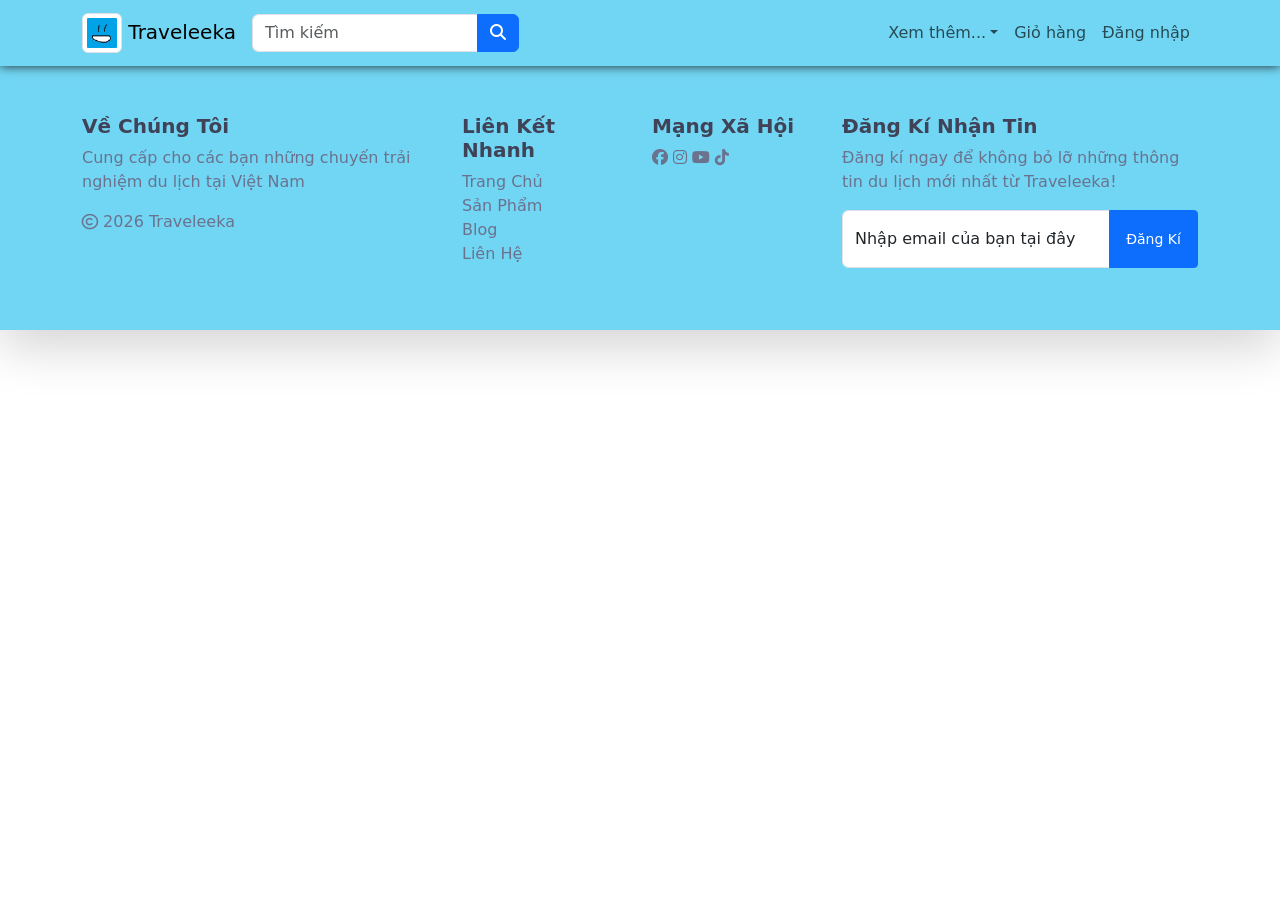
==== blog.html @ 68fb6dc2 "upload to git" ====
<!DOCTYPE html>
<html lang="vi">
<head>
    <meta charset="UTF-8">
    <meta name="viewport" content="width=device-width, initial-scale=1.0">
    <title>Traveleeka</title>
    <link href="https://cdn.jsdelivr.net/npm/bootstrap@5.3.8/dist/css/bootstrap.min.css" rel="stylesheet" integrity="sha384-sRIl4kxILFvY47J16cr9ZwB07vP4J8+LH7qKQnuqkuIAvNWLzeN8tE5YBujZqJLB" crossorigin="anonymous">
    <link href="https://cdnjs.cloudflare.com/ajax/libs/font-awesome/6.5.1/css/all.min.css" rel="stylesheet">
    <link rel="stylesheet" href="./assets/css/style.css">
</head>
<body>
    
    <nav class="navbar navbar-expand-lg">
        <div class="container">

            <a href="./index.html" class="navbar-brand">
                <img src="./assets/images/logo.jpg" alt="mybrand" class="img-thumbnail img-fluid" width="40" height="40">
                Traveleeka
            </a>

            <form role="search">
                <div class="input-group">
                    <input type="search" class="form-control" placeholder="Tìm kiếm">
                    <button class="btn btn-primary" type="submit"><i class="fa-solid fa-magnifying-glass"></i></button>
                </div>
            </form>

            <button class="navbar-toggler" type="button" data-bs-toggle="collapse" data-bs-target="#navContents">
                <span class="navbar-toggler-icon"></span>
            </button>
            <div class="collapse navbar-collapse" id="navContents">
                <ul class="navbar-nav ms-auto">
                    <li class="nav-item dropdown">
                        <a href="#" class="nav-link dropdown-toggle" role="button" data-bs-toggle="dropdown" aria-expanded="false">Xem thêm...</a>
                        <ul class="dropdown-menu">
                            <li><a href="./products.html" class="dropdown-item">Danh mục sản phẩm</a></li>
                            <li><a href="./blog.html" class="dropdown-item">Blog</a></li>
                            <li><hr class="dropdown-divider"></li>
                            <li><a href="" class="dropdown-item">Liên hệ</a></li>
                        </ul>
                    </li>
                    <li class="nav-item"><a href="./cart.html" class="nav-link">Giỏ hàng</a></li>
                    <li class="nav-item"><a href="./login.html" class="nav-link">Đăng nhập</a></li>
                </ul>
            </div>
        </div>
    </nav>
    
    <footer class="shadow-lg mt-auto py-5">
        <div class="container">
            <div class="row">
                <div class="col-lg-4 col-md-6 col-sm-12">
                    <h3>Về Chúng Tôi</h3>
                    <p>Cung cấp cho các bạn những chuyến trải nghiệm du lịch tại Việt Nam</p>
                    <p><i class="fa-regular fa-copyright"></i> 2026 Traveleeka</p>
                </div>

                <div class="col-lg-2 col-md-6 col-sm-12">
                    <h3>Liên Kết Nhanh</h3>
                    <ul>
                        <li><a href="./index.html" class="transition">Trang Chủ</a></li>
                        <li><a href="./products.html">Sản Phẩm</a></li>
                        <li><a href="./blog.html">Blog</a></li>
                        <li><a href="#">Liên Hệ</a></li>
                    </ul>
                </div>

                <div class="col-lg-2 col-md-6 col-sm-12">
                    <h3>Mạng Xã Hội</h3>
                    <p><i class="fa-brands fa-facebook"></i> <i class="fa-brands fa-instagram"></i> <i class="fa-brands fa-youtube"></i> <i class="fa-brands fa-tiktok"></i></p>
                </div>

                <div class="col-lg-4 col-md-6 col-sm-12">
                    <h3>Đăng Kí Nhận Tin</h3>
                    <p>Đăng kí ngay để không bỏ lỡ những thông tin du lịch mới nhất từ Traveleeka!</p>
                    <div class="input-group input-group-sm">
                        <div class="form-floating col-9" id="enterEmail">
                            <input type="email" id="email" class="form-control" placeholder="username@example.com" required>
                            <label for="email">Nhập email của bạn tại đây</label>
                        </div>
                        <button class="btn btn-primary col-3" type="submit">Đăng Kí</button>
                    </div>
                </div>
            </div>
        </div>
    </footer>

    <script src="https://cdn.jsdelivr.net/npm/bootstrap@5.3.8/dist/js/bootstrap.bundle.min.js" integrity="sha384-FKyoEForCGlyvwx9Hj09JcYn3nv7wiPVlz7YYwJrWVcXK/BmnVDxM+D2scQbITxI" crossorigin="anonymous"></script>
</body>
</html>
---- assets/css/style.css ----
/* nhóm navbar */
.navbar {
    background-color: #71d6f4;
    box-shadow: 0 0 10px;
}

/* nhóm footer */
footer {
  background-color: #71d6f4;
}

footer h3 {
  font-size: 20px;
  font-weight: bold;
  color: #404257;
}

footer p, footer li a {
  font-size: 16px;
  color: #6b728e;
  text-decoration: none;
}

footer ul {
  list-style-type: none;
  padding: 0;
}

footer li a:hover {
  text-decoration: none;
  color: #404257
}

/* padding, margin */
section, footer {
  padding-top: 30px;
  padding-bottom: 30px;
}

/* nút bấm */
.btn-CTA {
  padding: 17px 40px;
  border-radius: 50px;
  cursor: pointer;
  border: 0;
  background-color: #ffffff;
  box-shadow: #6b728e 0 0 8px;
  letter-spacing: 1.5px;
  text-transform: uppercase;
  font-size: 15px;
  transition: all 0.5s ease;
}

.btn-CTA:hover {
  background-color: #71d6f4;
  color: #ffffff;
  box-shadow: #6b728e 0px 7px 29px 0px;
}

.btn-CTA:active {
  background-color: #474e68;
  color: #ffffff;
  box-shadow: #6b728e 0px 0px 0px 0px;
  transform: translateY(10px);
  transition: 100ms;
}

/* thẻ sản phẩm */
.card-product {
  margin-bottom: 25px;
}

.card-product:hover {
  background-color: #ffffff;
  transform: scale(1.05);
  box-shadow: #6b728e 0px 7px 29px 0px;
  transition: all 0.5s ease;
}

@media screen and (max-width: 768px) {

}
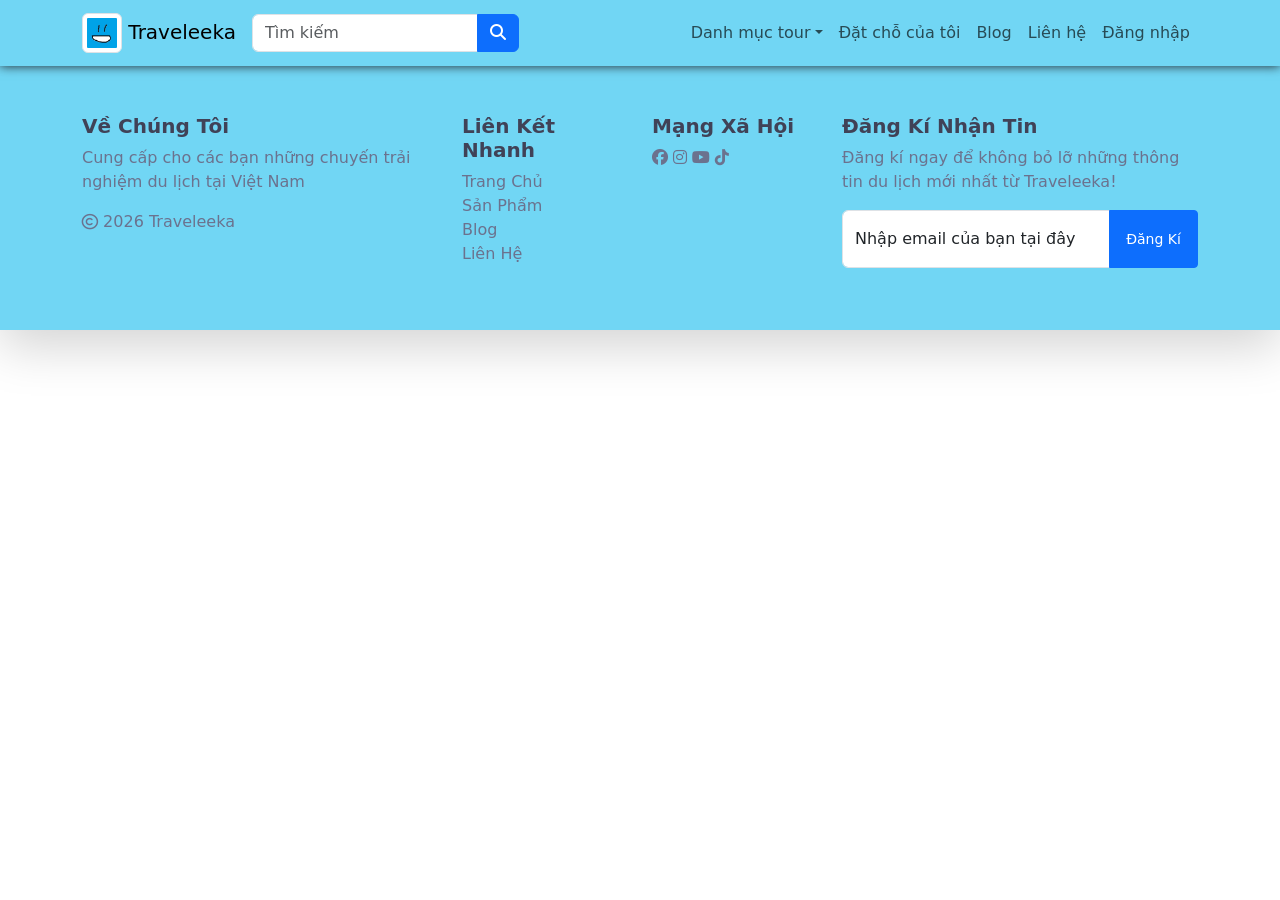
==== commit a0408637: "update components & styles modded the buttons on the navbar and added some label. also getting the t" ====
--- a/blog.html
+++ b/blog.html
@@ -10,36 +10,42 @@
 </head>
 <body>
     
+    <!--Thanh điều hướng-->
     <nav class="navbar navbar-expand-lg">
         <div class="container">
 
+            <!-- brand -->
             <a href="./index.html" class="navbar-brand">
                 <img src="./assets/images/logo.jpg" alt="mybrand" class="img-thumbnail img-fluid" width="40" height="40">
                 Traveleeka
             </a>
 
-            <form role="search">
-                <div class="input-group">
-                    <input type="search" class="form-control" placeholder="Tìm kiếm">
-                    <button class="btn btn-primary" type="submit"><i class="fa-solid fa-magnifying-glass"></i></button>
-                </div>
-            </form>
-
+            <!-- toggle ẩn các nút -->
             <button class="navbar-toggler" type="button" data-bs-toggle="collapse" data-bs-target="#navContents">
                 <span class="navbar-toggler-icon"></span>
             </button>
             <div class="collapse navbar-collapse" id="navContents">
+
+                <!-- thanh tìm kiếm -->
+                <form role="search">
+                    <div class="input-group">
+                        <input type="search" class="form-control" placeholder="Tìm kiếm">
+                        <button class="btn btn-primary" type="submit"><i class="fa-solid fa-magnifying-glass"></i></button>
+                    </div>
+                </form>
+
+                <!-- các nút điều hướng -->
                 <ul class="navbar-nav ms-auto">
                     <li class="nav-item dropdown">
-                        <a href="#" class="nav-link dropdown-toggle" role="button" data-bs-toggle="dropdown" aria-expanded="false">Xem thêm...</a>
+                        <a href="#" class="nav-link dropdown-toggle" role="button" data-bs-toggle="dropdown" aria-expanded="false">Danh mục tour</a>
                         <ul class="dropdown-menu">
-                            <li><a href="./products.html" class="dropdown-item">Danh mục sản phẩm</a></li>
-                            <li><a href="./blog.html" class="dropdown-item">Blog</a></li>
-                            <li><hr class="dropdown-divider"></li>
-                            <li><a href="" class="dropdown-item">Liên hệ</a></li>
+                            <li><a href="./products.html" class="dropdown-item">Tour dài ngày</a></li>
+                            <li><a href="./products.html" class="dropdown-item">Tour ngắn ngày</a></li>
                         </ul>
                     </li>
-                    <li class="nav-item"><a href="./cart.html" class="nav-link">Giỏ hàng</a></li>
+                    <li class="nav-item"><a href="./cart.html" class="nav-link">Đặt chỗ của tôi</a></li>
+                    <li class="nav-item"><a href="./blog.html" class="nav-link">Blog</a></li>
+                    <li class="nav-item"><a href="#" class="nav-link">Liên hệ</a></li>
                     <li class="nav-item"><a href="./login.html" class="nav-link">Đăng nhập</a></li>
                 </ul>
             </div>
--- a/assets/css/style.css
+++ b/assets/css/style.css
@@ -68,6 +68,7 @@
 /* thẻ sản phẩm */
 .card-product {
   margin-bottom: 25px;
+  border-radius: 40px;
 }
 
 .card-product:hover {
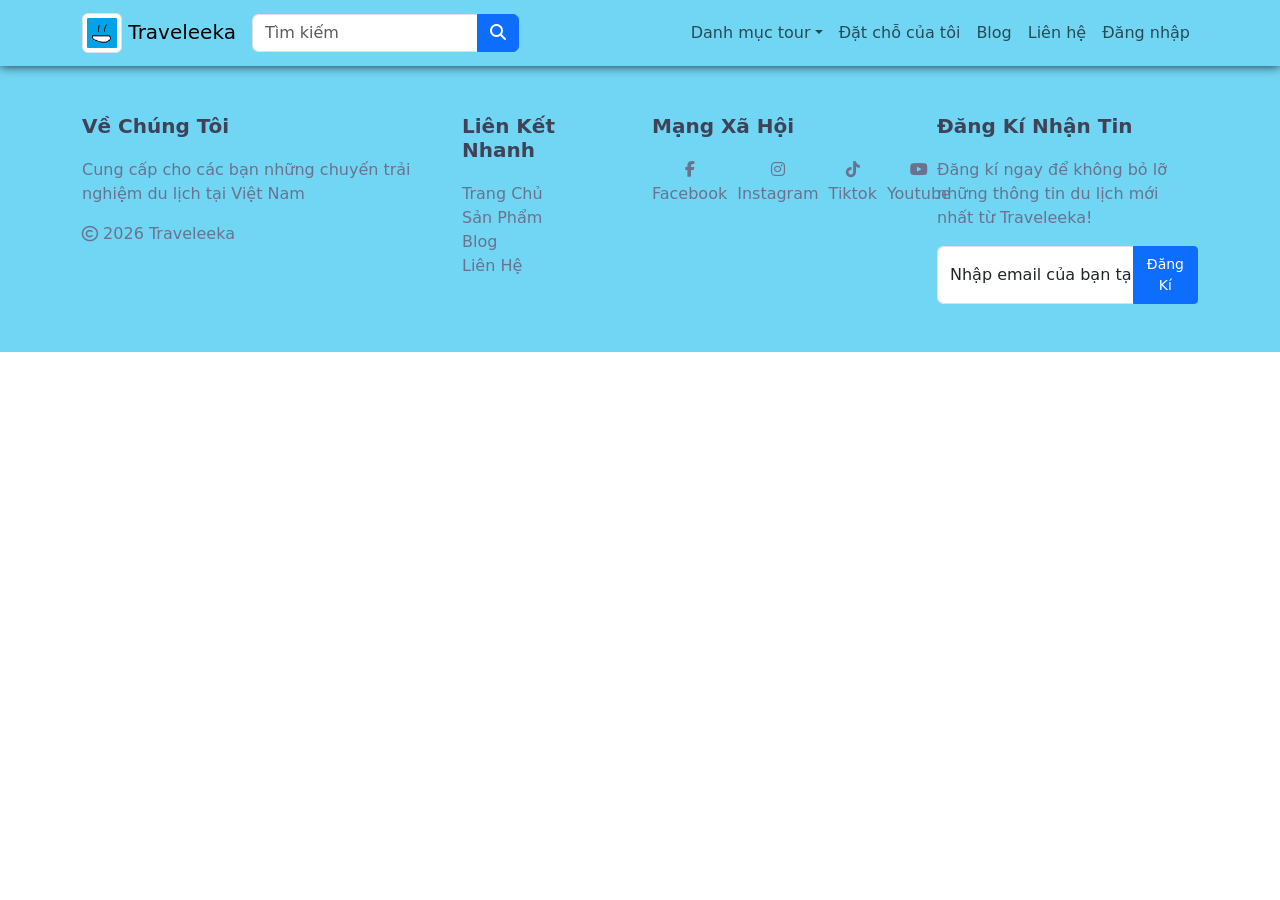
==== commit b6f7ac4a: "update components: footer redesign the "Social" tab so that the icons and text have some space in be" ====
--- a/blog.html
+++ b/blog.html
@@ -52,15 +52,19 @@
         </div>
     </nav>
     
-    <footer class="shadow-lg mt-auto py-5">
+    <!-- chân trang -->
+    <footer class="mt-auto py-5">
         <div class="container">
             <div class="row">
+
+                <!-- thông tin trang web -->
                 <div class="col-lg-4 col-md-6 col-sm-12">
                     <h3>Về Chúng Tôi</h3>
                     <p>Cung cấp cho các bạn những chuyến trải nghiệm du lịch tại Việt Nam</p>
                     <p><i class="fa-regular fa-copyright"></i> 2026 Traveleeka</p>
                 </div>
 
+                <!-- liên kết nhanh -->
                 <div class="col-lg-2 col-md-6 col-sm-12">
                     <h3>Liên Kết Nhanh</h3>
                     <ul>
@@ -71,12 +75,19 @@
                     </ul>
                 </div>
 
-                <div class="col-lg-2 col-md-6 col-sm-12">
+                <!-- Mạng xã hội -->
+                <div class="col-lg-3 col-md-6 col-sm-12">
                     <h3>Mạng Xã Hội</h3>
-                    <p><i class="fa-brands fa-facebook"></i> <i class="fa-brands fa-instagram"></i> <i class="fa-brands fa-youtube"></i> <i class="fa-brands fa-tiktok"></i></p>
+                    <div class="social-links">
+                        <a href="#"><i class="fa-brands fa-facebook-f"></i>Facebook</a>
+                        <a href="#"><i class="fa-brands fa-instagram"></i>Instagram</a>
+                        <a href="#"><i class="fa-brands fa-tiktok"></i>Tiktok</a>
+                        <a href="#"><i class="fa-brands fa-youtube"></i>Youtube</a>
+                    </div>
                 </div>
 
-                <div class="col-lg-4 col-md-6 col-sm-12">
+                <!-- đăng kí nhận tin -->
+                <div class="col-lg-3 col-md-6 col-sm-12">
                     <h3>Đăng Kí Nhận Tin</h3>
                     <p>Đăng kí ngay để không bỏ lỡ những thông tin du lịch mới nhất từ Traveleeka!</p>
                     <div class="input-group input-group-sm">
--- a/assets/css/style.css
+++ b/assets/css/style.css
@@ -7,28 +7,36 @@
 /* nhóm footer */
 footer {
   background-color: #71d6f4;
-}
 
-footer h3 {
-  font-size: 20px;
-  font-weight: bold;
-  color: #404257;
-}
+  h3 {
+    font-size: 20px;
+    font-weight: bold;
+    color: #404257;
+    margin-bottom: 20px
+  };
 
-footer p, footer li a {
-  font-size: 16px;
-  color: #6b728e;
-  text-decoration: none;
-}
+  p, a {
+    font-size: 16px;
+    color: #6b728e;
+    text-decoration: none;
+  };
 
-footer ul {
-  list-style-type: none;
-  padding: 0;
-}
+  ul {
+    list-style-type: none;
+    padding: 0;
+  };
 
-footer li a:hover {
-  text-decoration: none;
-  color: #404257
+  a:hover {
+    text-decoration: none;
+    color: #404257;
+  };
+
+  div.social-links {
+    display: flex;
+    gap: 10px;
+    font-size: 16px;
+    text-align: center;
+  }
 }
 
 /* padding, margin */
@@ -69,13 +77,14 @@
 .card-product {
   margin-bottom: 25px;
   border-radius: 40px;
+  transition: all 0.5s ease;
 }
 
 .card-product:hover {
   background-color: #ffffff;
   transform: scale(1.05);
   box-shadow: #6b728e 0px 7px 29px 0px;
-  transition: all 0.5s ease;
+  
 }
 
 @media screen and (max-width: 768px) {
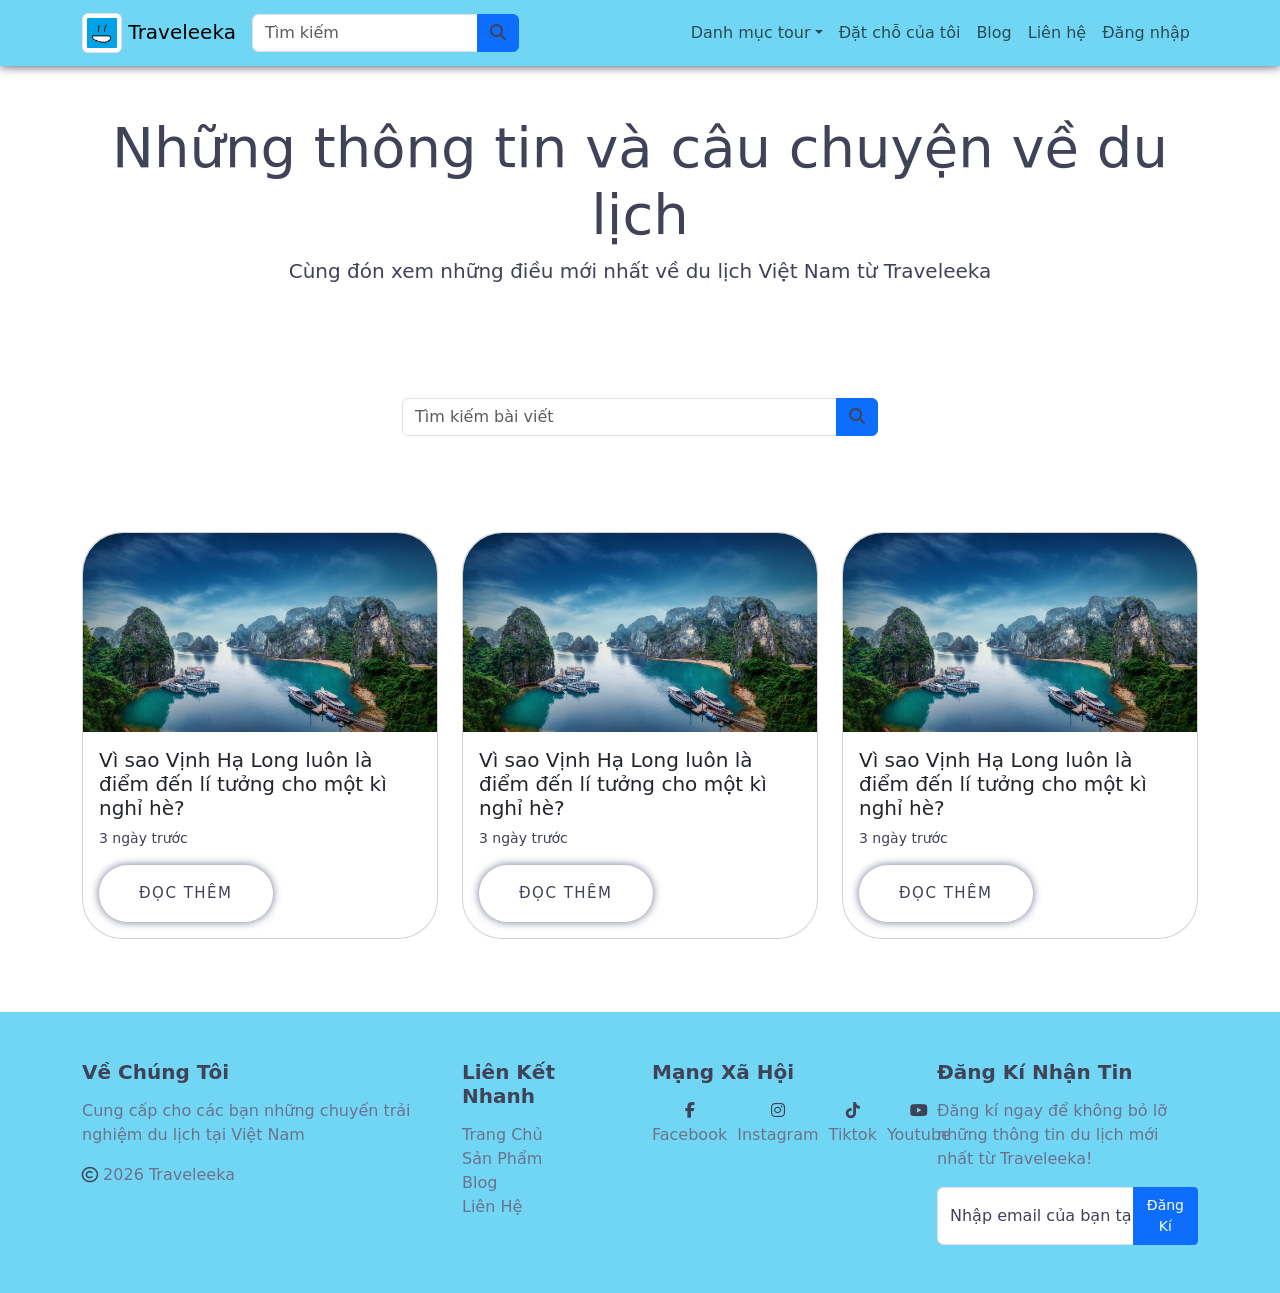
==== commit 361c8b44: "added blog page" ====
--- a/blog.html
+++ b/blog.html
@@ -7,6 +7,7 @@
     <link href="https://cdn.jsdelivr.net/npm/bootstrap@5.3.8/dist/css/bootstrap.min.css" rel="stylesheet" integrity="sha384-sRIl4kxILFvY47J16cr9ZwB07vP4J8+LH7qKQnuqkuIAvNWLzeN8tE5YBujZqJLB" crossorigin="anonymous">
     <link href="https://cdnjs.cloudflare.com/ajax/libs/font-awesome/6.5.1/css/all.min.css" rel="stylesheet">
     <link rel="stylesheet" href="./assets/css/style.css">
+    <link rel="stylesheet" href="./assets/css/blog.css">
 </head>
 <body>
     
@@ -51,6 +52,65 @@
             </div>
         </div>
     </nav>
+
+    <!-- nội dung trang -->
+    <main class="container">
+
+        <!-- tiêu đề trang -->
+        <section class="py-5 hero-title">
+            <h1 class="display-4"><strong>Những thông tin và câu chuyện về du lịch</strong></h1>
+            <p>Cùng đón xem những điều mới nhất về du lịch Việt Nam từ Traveleeka</p>
+        </section>
+
+        <!-- search box -->
+        <section class="py-5 ">
+            <div class="container search-box">
+                <form role="search" class="mx-auto">
+                    <div class="input-group">
+                        <input type="search" class="form-control" placeholder="Tìm kiếm bài viết">
+                        <button class="btn btn-primary" type="submit"><i class="fa-solid fa-magnifying-glass"></i></button>
+                    </div>
+                </form>
+            </div>
+        </section>
+
+        <!-- Các bài viết -->
+        <section class="py-5">
+            <div class="row">
+
+                <div class="col-lg-4 col-md-6">
+                    <div class="card card-blog h-60">
+                        <img src="./assets/images/blog1.jpg" alt="Vì sao Vịnh Hạ Long luôn là điểm đến lí tưởng cho một kì nghỉ hè?" class="card-img-top">
+                        <div class="card-body">
+                            <h5 class="header-5">Vì sao Vịnh Hạ Long luôn là điểm đến lí tưởng cho một kì nghỉ hè?</h5>
+                            <p class="post-date">3 ngày trước</p>
+                            <button class="btn-CTA" type="button" onclick="location.href='#'">Đọc thêm</button>
+                        </div>
+                    </div>
+                </div>
+                <div class="col-lg-4 col-md-6">
+                    <div class="card card-blog h-60">
+                        <img src="./assets/images/blog1.jpg" alt="Vì sao Vịnh Hạ Long luôn là điểm đến lí tưởng cho một kì nghỉ hè?" class="card-img-top">
+                        <div class="card-body">
+                            <h5 class="header-5">Vì sao Vịnh Hạ Long luôn là điểm đến lí tưởng cho một kì nghỉ hè?</h5>
+                            <p class="post-date">3 ngày trước</p>
+                            <button class="btn-CTA" type="button" onclick="location.href='#'">Đọc thêm</button>
+                        </div>
+                    </div>
+                </div>
+                <div class="col-lg-4 col-md-6">
+                    <div class="card card-blog h-60">
+                        <img src="./assets/images/blog1.jpg" alt="Vì sao Vịnh Hạ Long luôn là điểm đến lí tưởng cho một kì nghỉ hè?" class="card-img-top">
+                        <div class="card-body">
+                            <h5 class="header-5">Vì sao Vịnh Hạ Long luôn là điểm đến lí tưởng cho một kì nghỉ hè?</h5>
+                            <p class="post-date">3 ngày trước</p>
+                            <button class="btn-CTA" type="button" onclick="location.href='#'">Đọc thêm</button>
+                        </div>
+                    </div>
+                </div>
+            </div>
+        </section>
+    </main>
     
     <!-- chân trang -->
     <footer class="mt-auto py-5">
--- a/assets/css/style.css
+++ b/assets/css/style.css
@@ -1,3 +1,9 @@
+/* ---CÁC STYLE CHUNG TRÊN TOÀN BỘ TRANG WEB--- */
+
+* {
+  color: #404257
+}
+
 /* nhóm navbar */
 .navbar {
     background-color: #71d6f4;
@@ -11,8 +17,7 @@
   h3 {
     font-size: 20px;
     font-weight: bold;
-    color: #404257;
-    margin-bottom: 20px
+    margin-bottom: 15px
   };
 
   p, a {
@@ -66,7 +71,7 @@
 }
 
 .btn-CTA:active {
-  background-color: #474e68;
+  background-color: #404257;
   color: #ffffff;
   box-shadow: #6b728e 0px 0px 0px 0px;
   transform: translateY(10px);
@@ -78,13 +83,30 @@
   margin-bottom: 25px;
   border-radius: 40px;
   transition: all 0.5s ease;
+
+  img.card-img-top {
+    border-top-left-radius: 40px;
+    border-top-right-radius: 40px;
+  };
+
+  p.price {
+    color: #71d6f4;
+    font-size: 20px
+  };
+
+  p.truncate {
+    display: -webkit-box;
+    -webkit-line-clamp: 3;
+    -webkit-box-orient: vertical;
+    overflow: hidden;
+    text-overflow: ellipsis;
+    word-wrap: break-word;
+  }
 }
 
 .card-product:hover {
-  background-color: #ffffff;
   transform: scale(1.05);
   box-shadow: #6b728e 0px 7px 29px 0px;
-  
 }
 
 @media screen and (max-width: 768px) {
--- a/assets/css/blog.css
+++ b/assets/css/blog.css
@@ -0,0 +1,38 @@
+/* ---CSS cho trang Blog--- */
+
+/* tiêu đề */
+.hero-title {
+    justify-content: center;
+    text-align: center;
+
+    p {
+        font-size: 20px;
+    }
+}
+
+/* search box */
+.search-box {
+    justify-content: center;
+    width: 500px;
+}
+
+/* bài viết */
+.card-blog {
+    margin-bottom: 25px;
+    border-radius: 40px;
+    transition: all 0.3s ease;
+
+    img.card-img-top {
+        border-top-left-radius: 40px;
+        border-top-right-radius: 40px;
+    }
+
+    p.post-date {
+        font-size: 14px;
+    }
+}
+
+.card-blog:hover {
+    transform: scale(1.05);
+    box-shadow: #6b728e 0px 7px 29px 0px;
+}
